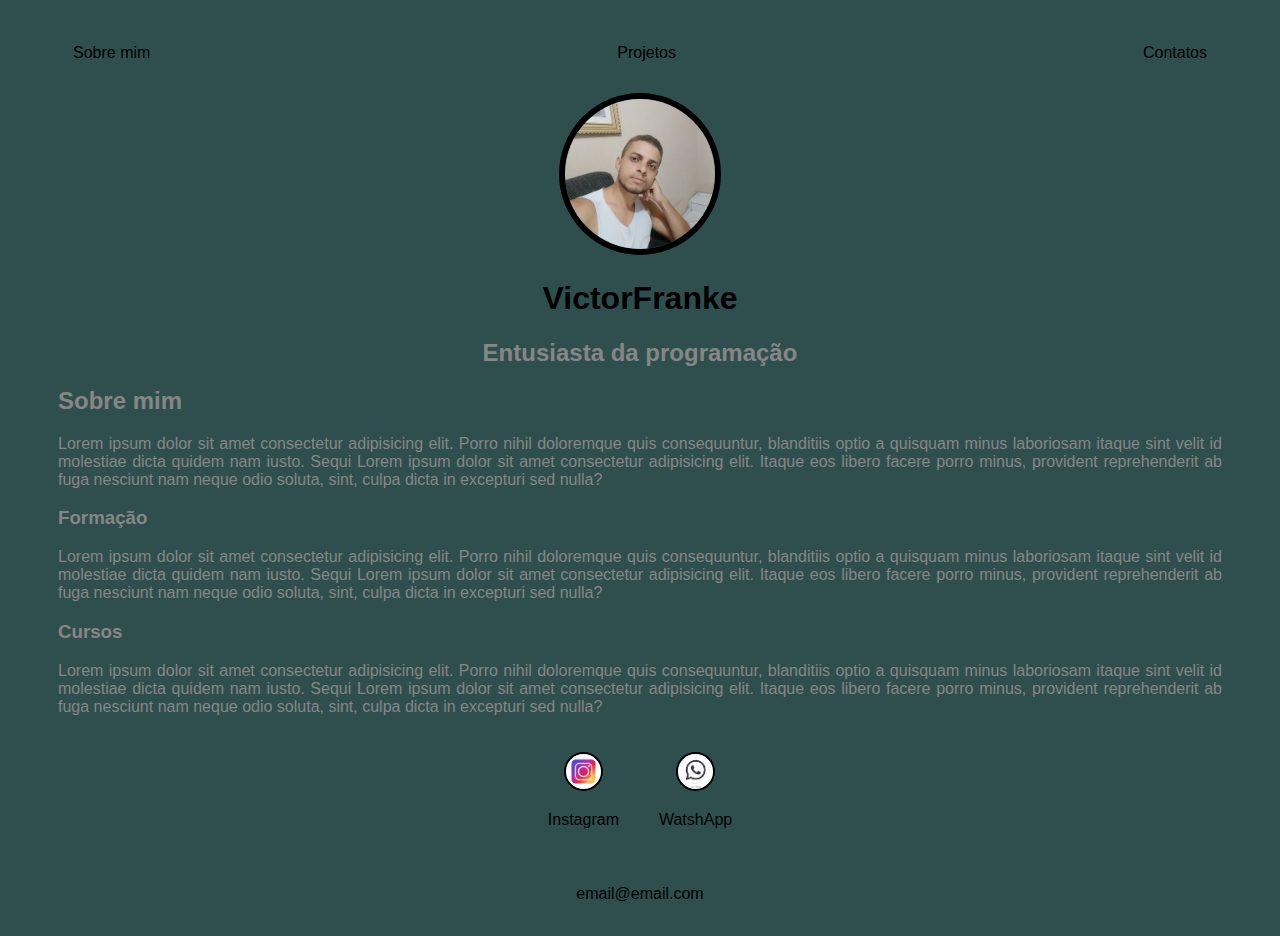
==== Index.html @ d2beb3e8 "feat: created home page" ====
<!DOCTYPE html>
<html lang="en">
<head>
    <meta charset="UTF-8">
    <meta http-equiv="X-UA-Compatible" content="IE=edge">
    <meta name="viewport" content="width=device-width, initial-scale=1.0">
    <title>Sobre mim</title>
    <link rel="stylesheet" href="index.css">
</head>
<body>
    <div class="cont">
        <nav>
            <ul>
                <li>
                    <a href="Index.html"> Sobre mim</a>
                </li>
                <li>
                    <a href="projetos.html">Projetos</a>
                </li>
                <li>
                    <a href="contatos.html">Contatos</a>
                </li>
            </ul>
        </nav>
    
        <header>
            <div class="centro">
                <img src="./Imagem/capa.jpg">    
            </div>
            <h1 class="centro">VictorFranke</h1>
            <h2 class="centro">Entusiasta da programação</h2>
            
        </header>
    
    
        <main>
            <section>
                <h2>Sobre mim</h2>
                <p class="just">
                    Lorem ipsum dolor sit amet consectetur adipisicing elit. Porro nihil doloremque quis consequuntur, blanditiis optio a quisquam minus laboriosam itaque sint velit id molestiae dicta quidem nam iusto. Sequi Lorem ipsum dolor sit amet consectetur adipisicing elit. Itaque eos libero facere porro minus, provident reprehenderit ab fuga nesciunt nam neque odio soluta, sint, culpa dicta in excepturi sed nulla?
                </p>
            </section>
            <section>
                <h3>Formação</h3>
                <p class="just">
                    Lorem ipsum dolor sit amet consectetur adipisicing elit. Porro nihil doloremque quis consequuntur, blanditiis optio a quisquam minus laboriosam itaque sint velit id molestiae dicta quidem nam iusto. Sequi Lorem ipsum dolor sit amet consectetur adipisicing elit. Itaque eos libero facere porro minus, provident reprehenderit ab fuga nesciunt nam neque odio soluta, sint, culpa dicta in excepturi sed nulla?
                </p>
            </section>
            <section>
                <h3>Cursos</h3>
                <p class="just">
                    Lorem ipsum dolor sit amet consectetur adipisicing elit. Porro nihil doloremque quis consequuntur, blanditiis optio a quisquam minus laboriosam itaque sint velit id molestiae dicta quidem nam iusto. Sequi Lorem ipsum dolor sit amet consectetur adipisicing elit. Itaque eos libero facere porro minus, provident reprehenderit ab fuga nesciunt nam neque odio soluta, sint, culpa dicta in excepturi sed nulla?
                </p>
            </section>
        </main>
    
        <footer>
            <a href="https://www.instagram.com/victor_frankee/" target="_blank" rel="noopener noreferrer">
                <img src="./Imagem/Instagram.webp">
                <p>Instagram</p>
            </a>
            <a href="https://www.instagram.com/victor_frankee/" target="_blank" rel="noopener noreferrer">
                <img src="./Imagem/wpp.webp">
                <p>WatshApp</p>
            </a>
        </footer>
        <footer a>
            <a href="https://www.google.com/" target="_blank" rel="noopener noreferrer">
                email@email.com
            </a>
        </footer>
    </div>
    
</body>
</html>
---- index.css ----
body{
    color: rgb(134, 134, 134);
    background-color:darkslategrey;
    font-family: Arial, Helvetica, sans-serif;
}

ul{
    display: flex;
    justify-content: space-between;
    list-style-type: none;
    align-items: center;
    padding: 15px;
}

a{
    color:black;
    text-decoration: none;
}

header img{
    width: 150px;
    height: 150px;
    border-radius: 50%;
    border: 6px solid black;
}

.centro{
    text-align:center;
}
.just{
    text-align: justify;
}
.cont{
    padding: 5px 50px;
}

h1{
    color: black;
}

footer img{
    width: 35px;
    height: 35px;
    border-radius: 50%;
    border: 2px solid black;
}
footer{
    display: flex;
    justify-content: center;
}
footer a{
    margin: 20px;
    text-align: center;
}

nav a:hover {
    color: aquamarine;
}

footer a:hover {
    color: aquamarine;
}
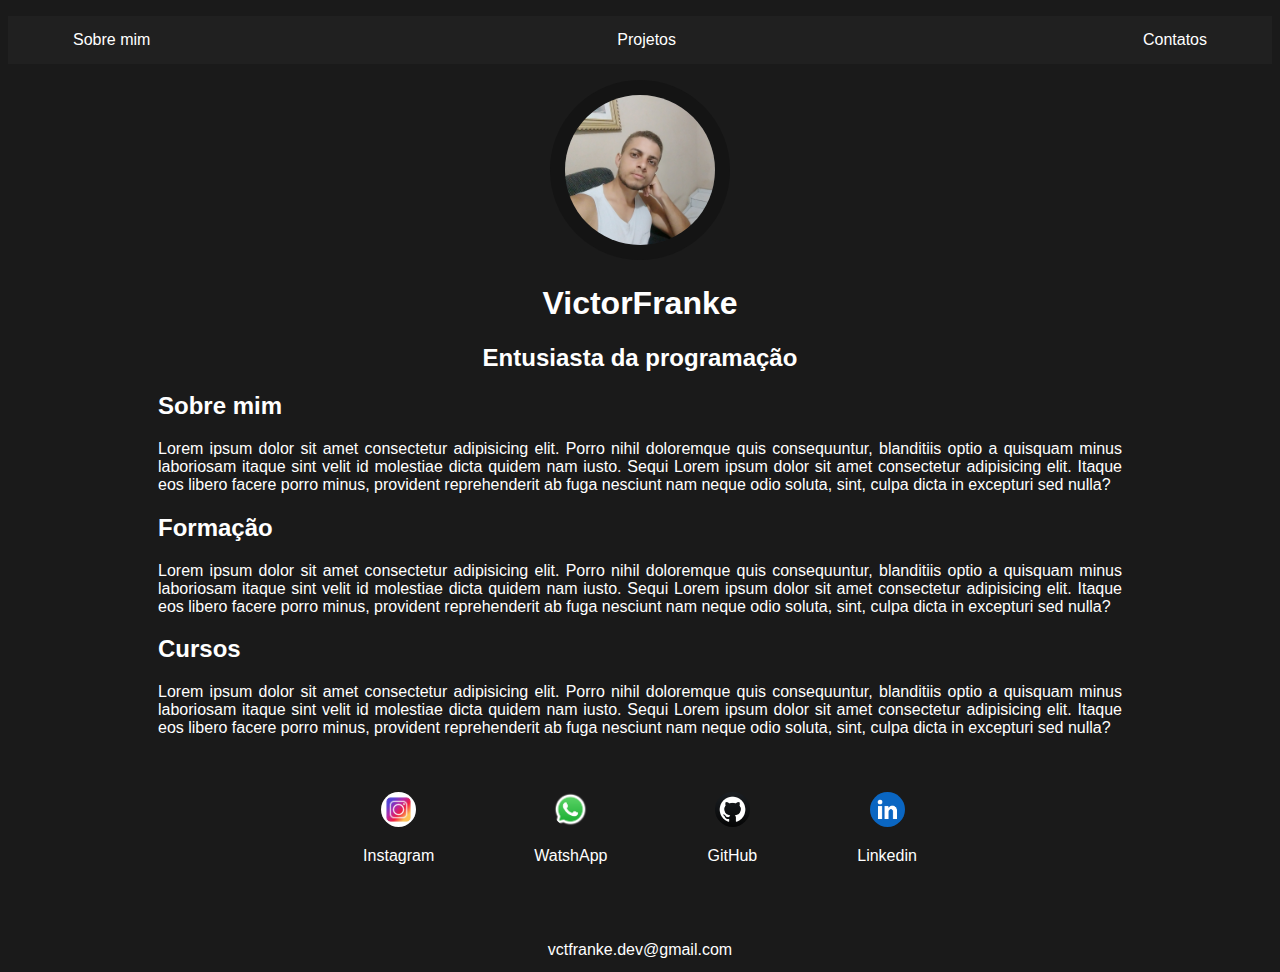
==== commit 290b4d0c: "feat: created home page" ====
--- a/Index.html
+++ b/Index.html
@@ -8,7 +8,7 @@
     <link rel="stylesheet" href="index.css">
 </head>
 <body>
-    <div class="cont">
+    <div>
         <nav>
             <ul>
                 <li>
@@ -25,7 +25,7 @@
     
         <header>
             <div class="centro">
-                <img src="./Imagem/capa.jpg">    
+                <img src="img/capa.jpg">    
             </div>
             <h1 class="centro">VictorFranke</h1>
             <h2 class="centro">Entusiasta da programação</h2>
@@ -35,19 +35,19 @@
     
         <main>
             <section>
-                <h2>Sobre mim</h2>
+                <h2 class="just">Sobre mim</h2>
                 <p class="just">
                     Lorem ipsum dolor sit amet consectetur adipisicing elit. Porro nihil doloremque quis consequuntur, blanditiis optio a quisquam minus laboriosam itaque sint velit id molestiae dicta quidem nam iusto. Sequi Lorem ipsum dolor sit amet consectetur adipisicing elit. Itaque eos libero facere porro minus, provident reprehenderit ab fuga nesciunt nam neque odio soluta, sint, culpa dicta in excepturi sed nulla?
                 </p>
             </section>
             <section>
-                <h3>Formação</h3>
+                <h2 class="just">Formação</h2>
                 <p class="just">
                     Lorem ipsum dolor sit amet consectetur adipisicing elit. Porro nihil doloremque quis consequuntur, blanditiis optio a quisquam minus laboriosam itaque sint velit id molestiae dicta quidem nam iusto. Sequi Lorem ipsum dolor sit amet consectetur adipisicing elit. Itaque eos libero facere porro minus, provident reprehenderit ab fuga nesciunt nam neque odio soluta, sint, culpa dicta in excepturi sed nulla?
                 </p>
             </section>
             <section>
-                <h3>Cursos</h3>
+                <h2 class="just">Cursos</h2>
                 <p class="just">
                     Lorem ipsum dolor sit amet consectetur adipisicing elit. Porro nihil doloremque quis consequuntur, blanditiis optio a quisquam minus laboriosam itaque sint velit id molestiae dicta quidem nam iusto. Sequi Lorem ipsum dolor sit amet consectetur adipisicing elit. Itaque eos libero facere porro minus, provident reprehenderit ab fuga nesciunt nam neque odio soluta, sint, culpa dicta in excepturi sed nulla?
                 </p>
@@ -55,18 +55,26 @@
         </main>
     
         <footer>
-            <a href="https://www.instagram.com/victor_frankee/" target="_blank" rel="noopener noreferrer">
-                <img src="./Imagem/Instagram.webp">
+            <a class="centro" href="https://www.instagram.com/victor_frankee/" target="_blank" rel="noopener noreferrer">
+                <img src="img/Instagram.webp">
                 <p>Instagram</p>
             </a>
-            <a href="https://www.instagram.com/victor_frankee/" target="_blank" rel="noopener noreferrer">
-                <img src="./Imagem/wpp.webp">
+            <a class="centro" href="https://wa.me/qr/GYGKNOIGNU4AH1" target="_blank" rel="noopener noreferrer">
+                <img src="img/WhatsApp.svg.webp">
                 <p>WatshApp</p>
+            </a>
+            <a class="centro" href="https://github.com/VictorFranke" target="_blank" rel="noopener noreferrer">
+                <img src="img/github.png">
+                <p>GitHub</p>
+            </a>
+            <a class="centro" href="https://www.linkedin.com/in/victor-franke-0a7695237/" target="_blank" rel="noopener noreferrer">
+                <img src="img/linkedin.png">
+                <p>Linkedin</p>
             </a>
         </footer>
         <footer a>
-            <a href="https://www.google.com/" target="_blank" rel="noopener noreferrer">
-                email@email.com
+            <a class="centro" href="https://mail.google.com" target="_blank" rel="noopener noreferrer">
+                vctfranke.dev@gmail.com
             </a>
         </footer>
     </div>
--- a/index.css
+++ b/index.css
@@ -1,9 +1,13 @@
 body{
-    color: rgb(134, 134, 134);
-    background-color:darkslategrey;
+    color: rgb(255, 255, 255);
+    background-color:rgb(26, 26, 26);
     font-family: Arial, Helvetica, sans-serif;
 }
-
+nav{
+    background-color:rgb(32, 32, 32);
+    font-family: Arial, Helvetica, sans-serif;
+    padding: -1px 70px;
+}
 ul{
     display: flex;
     justify-content: space-between;
@@ -11,17 +15,16 @@
     align-items: center;
     padding: 15px;
 }
-
 a{
-    color:black;
+    color:rgb(255, 255, 255);
     text-decoration: none;
+    padding: 5px 50px;
 }
-
 header img{
     width: 150px;
     height: 150px;
     border-radius: 50%;
-    border: 6px solid black;
+    border: 15px solid rgb(20, 20, 20);
 }
 
 .centro{
@@ -29,34 +32,28 @@
 }
 .just{
     text-align: justify;
-}
-.cont{
-    padding: 5px 50px;
+    margin-left: 150px;
+    margin-right: 150px;
 }
 
 h1{
-    color: black;
+    color: rgb(255, 255, 255);
 }
 
 footer img{
     width: 35px;
     height: 35px;
     border-radius: 50%;
-    border: 2px solid black;
 }
 footer{
     display: flex;
     justify-content: center;
+    margin-top: 50px;
 }
-footer a{
-    margin: 20px;
-    text-align: center;
-}
-
 nav a:hover {
     color: aquamarine;
 }
 
 footer a:hover {
     color: aquamarine;
-}
+}